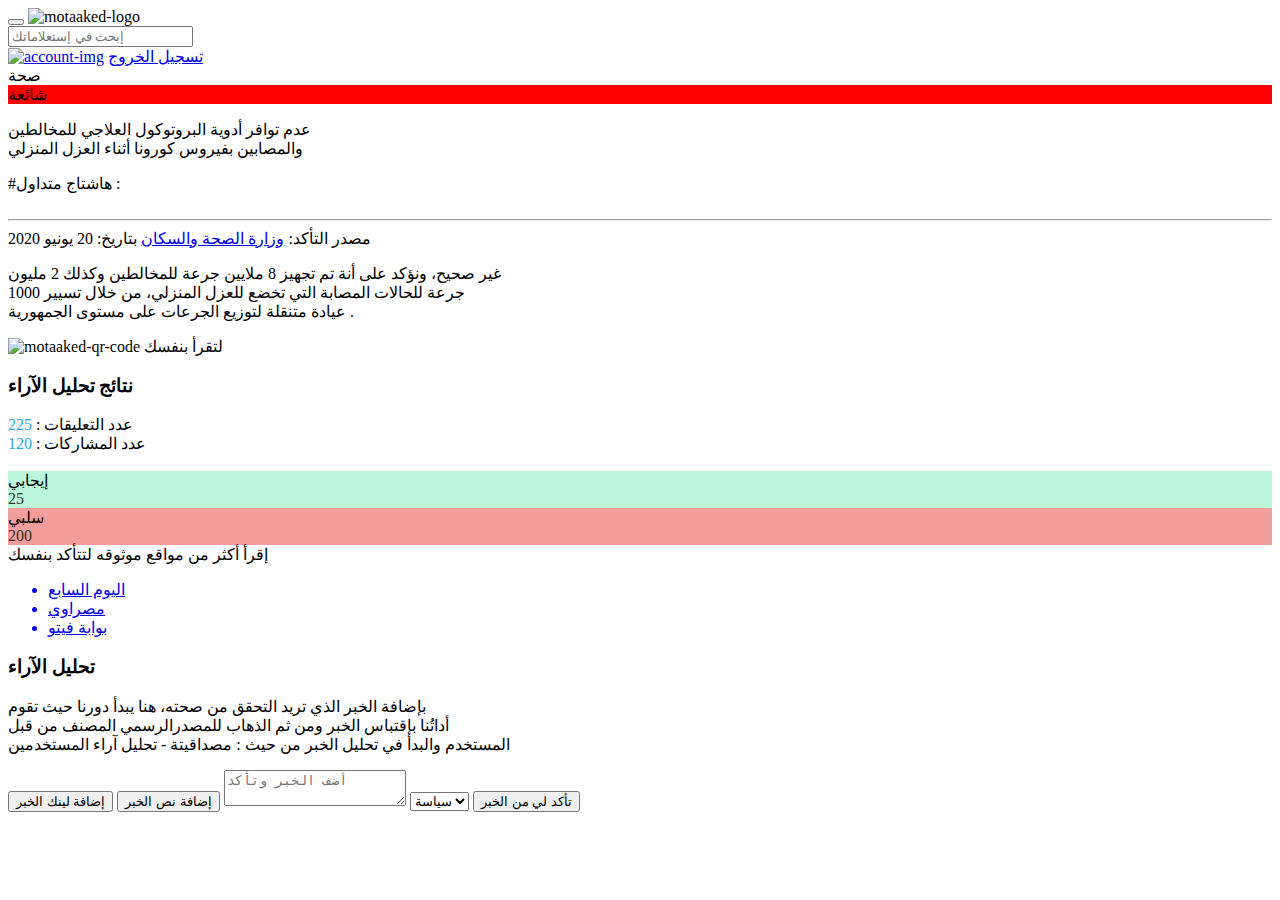
==== input.html @ c72139b3 "Add files via upload" ====
<!DOCTYPE html>

<head lang="en">
    <meta charset="UTF-8">
    <!--Internet Explorer Responsive-->
    <meta http-equiv="X-UA-Compatible" content="IE=edge">
    <!--First Mobile Responsive-->
    <meta name="viewport" content="width=device-width, initial-scale=1">
    <title>Motaaked-input</title>
    <link rel="stylesheet" href="css/bootstrap.css" type="text/css">
    <link rel="stylesheet" href="css/bootstrap.min.css" type="text/css">
    <link rel="stylesheet" href="css/bootstrap-own-rtl.css" type="text/css">
    <link rel="stylesheet" href="css/font-awesome.min.css">
    <link rel="stylesheet" href="css/fontawesome-all.min.css">
    <link rel="stylesheet" href="fonts/material-icon/css/material-design-iconic-font.min.css">
    <link rel="stylesheet" href="css/style.css" type="text/css">
    <link rel="stylesheet" href="css/mediaQ.css" type="text/css">

    <!--Internet Explorer Compitability-->
    <script src="js/html5shiv.min.js"></script>
    <script src="js/respond.min.js"></script>
</head>

<body>

  <!--START Section Home_Header-->
    <section class="home-header">
      <div class="home-header-content">
        <!-- <div class="container"> -->
          <div class="row">
            <div class="col-lg-2">
            <div class="navbar-right">
              <button class="navbar-toggler" type="button" data-toggle="collapse" data-target="#navbarsExample01" aria-controls="navbarsExample01" aria-expanded="false" aria-label="Toggle navigation">
                  <span class="navbar-toggler-icon"></span>
              </button>
              <img class="img-logo" src="images/logo1.png" alt="motaaked-logo">
            </div>
            </div>
            <div class="col-lg-8">
            <div class="navbar-center">
              <input class="form-control" type="search" name="search-text" placeholder="إبحث في إستعلاماتك">
              <!-- <span class="glyphicon glyphicon-search" style="color:#fff"></span> -->
            </div>
            </div>
            <div class="col-lg-2">
            <div class="navbar-left">
              <a href="#"><img class="img-circle img-responsive account-img" src="images/Team/hassan kaka.jpg" alt="account-img"></a>
              <a href="#"><span>تسجيل الخروج</span></a>
            </div>
            </div>
        <!-- </div> -->
      </div>
      </div>
    </section>
  <!--END Section Home_Header-->

  <!--START Section Input-->
  <section class="input">
    <div class="container">
      <div class="row">
        <!-- START Right-Hand-Side of Input Screen-->
        <div class="col-lg-6">
          <!-- <img class="img-responsive output-part" src="images/qr-scan.gif" alt="loading"> -->
          <!-- <video width="700px" height="100%" autoplay="" loop="" muted="" playsinline="" src="images/13-qrcode.mp4"></video> -->


          <!--START Section Output-->
            <section class="output-section">
              <div class="output-category"><span>صحة</span></div>
              <div class="output-claim-container">
                <div class="output-claim-all-content">
                  <div class="polarity text-center" style="background-color: #FF0000;"><span>شائعة</span></div>
                  <div class="claim-content">
                      <p class="lead claim">عدم توافر أدوية البروتوكول العلاجي للمخالطين<br> والمصابين بفيروس كورونا أثناء العزل المنزلي</p>
                  </div>
                </div>
              </div>
              <span class=" h4 hashtags">#هاشتاج متداول : </span>
              <br><br><hr>

              <div class="output-claim-container">
                <div class="container">
                  <div class="row">
                    <div class="col-lg-5">
                      <div class="output-claim-all-content">
                        <div class="output-claim-vip-references">
                          <span class="claim-source-text">مصدر التأكد: <a href="#"><span class="claim-origin-source">وزارة الصحة والسكان</span></a></span>
                          <span class="claim-date-text">بتاريخ: <span class="claim-origin-date">20 يونيو 2020</span></span>
                        </div>
                      </div>

                      <p class="lead output-fact">غير صحيح، ونؤكد على أنة تم تجهيز 8 ملايين جرعة للمخالطين وكذلك 2 مليون
                                                  <br>  جرعة للحالات المصابة التي تخضع للعزل المنزلي، من خلال تسيير 1000
                                                  <br> عيادة متنقلة لتوزيع الجرعات على مستوى الجمهورية .</p>
                    </div>
                  <div class="col-lg-1">
                    <div class="scan-qr-code">
                      <img class="img-responsive" src="images/motaaked-qr-code.png" alt="motaaked-qr-code">
                      <span class="text-center">لتقرأ بنفسك <span>
                    </div>
                  </div>
              </div>
            </div>
            </div>

            <div class="sentiment-results">
              <h3>نتائج تحليل الآراء</h3>
              <div class="sentiment-comments-statistics">
                <span class="">عدد التعليقات : </span>
                <span style="color: #29ABE2">225</span>
              </div>
              <div class="sentiment-shares-statistics">
                <span>عدد المشاركات : </span>
                <span style="color: #29ABE2">120</span>
              </div>
              <br>
              <div style="background-color: #BAF7DA;" class="sentiment-positive">
                <span class="positive-polarity">إيجابي</span>
                <br>
                <span style="color:#333">25</span>
              </div>
              <div style="background-color: #F49D9D;" class="sentiment-negative">
                <span class="negative-polarity">سلبي</span>
                <br>
                <span style="color:#333">200</span>
              </div>
            </div>
            <div class="read-more">إقرأ أكثر من مواقع موثوقه لتتأكد بنفسك</div>
            <div class="references-to-read">
              <ul>
                <a href="#"><li>اليوم السابع</li></a>
                <a href="#"><li>مصراوي</li></a>
                <a href="#"><li>بوابة فيتو</li></a>
              </ul>
            </div>
            <div class="outpt-footer"></div>
            </section>
          <!--END Section Output-->


        </div>
        <!-- END Right-Hand-Side of Input Screen-->



        <!-- START Left-Hand-Side of Input Screen-->
        <div class="col-lg-6">
          <div class="input-part">
              <h3 class="h2">تحليل الآراء</h3>
              <p class="lead">بإضافة الخبر الذي تريد التحقق من صحته، هنا يبدأ دورنا حيث تقوم <br> أداتُنا بإقتباس الخبر ومن ثم الذهاب للمصدرالرسمي المصنف من قبل <br> المستخدم والبدأ في تحليل الخبر من حيث : مصداقيتة - تحليل آراء المستخدمين</p>
              <form class="form-group">
                <button type="button" class="btn btn-primary btn-lg btn-block">إضافة لينك الخبر</button>
                <button type="button" class="btn btn-default btn-lg btn-block">إضافة نص الخبر</button>
                <textarea placeholder="أضف الخبر وتأكد" ></textarea>
                <select>
                  <option value="">سياسة</option>
                  <option value="">إقتصاد</option>
                  <option value="">صحة</option>
                  <option value="">تعليم</option>
                  <option value="">رياضة</option>
                  <option value="">فن</option>
                  <option value="">ثقافة</option>
                  <option value="">سياحة</option>
                </select>
                <button type="submit" class="btn btn-default ensure-btn">تأكد لي من الخبر</button>
              </form>
            </div>
        </div>
        <!-- END Left-Hand-Side of Input Screen-->


      </div>
    </div>
  </section>
  <!--END Section Input-->



  <script src="js/jquery-3.5.1.min.js"></script>
  <script src="js/jquery.nicescroll.min.js"></script>
  <script src="js/bootstrap.min.js"></script>
  <script src="js/main.js"></script>
  <script src="js/plugins.js"></script>
</body>
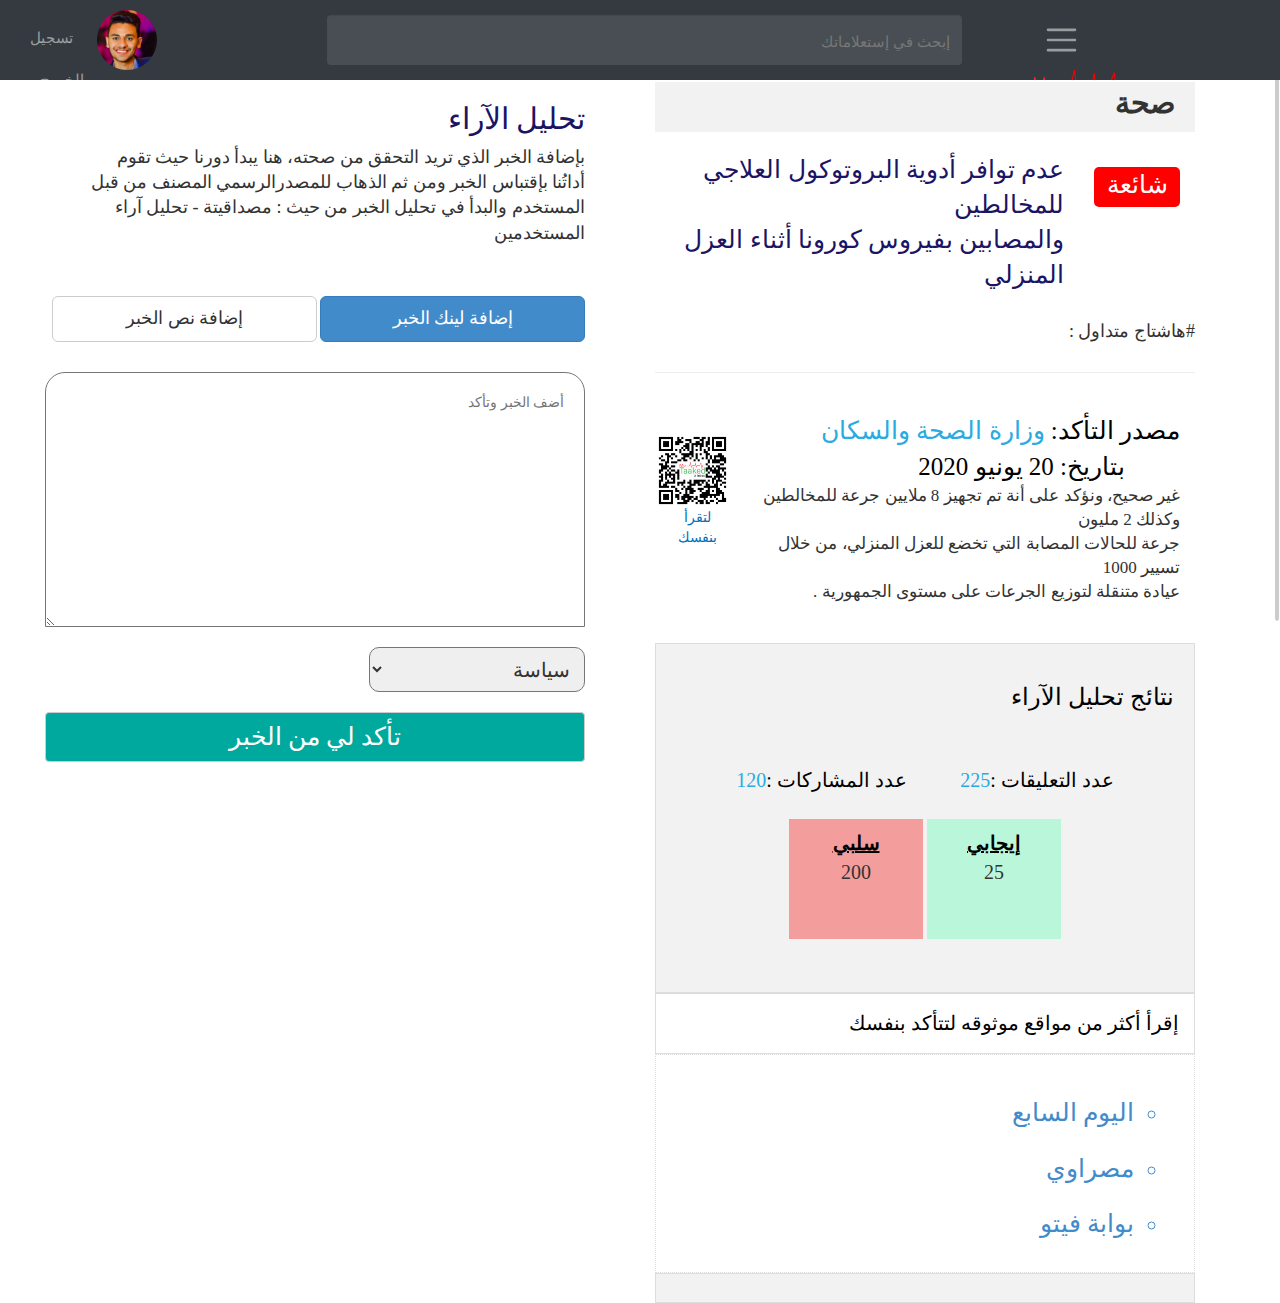
==== commit f51721c1: "Update input.html" ====
--- a/input.html
+++ b/input.html
@@ -12,7 +12,7 @@
     <link rel="stylesheet" href="css/bootstrap-own-rtl.css" type="text/css">
     <link rel="stylesheet" href="css/font-awesome.min.css">
     <link rel="stylesheet" href="css/fontawesome-all.min.css">
-    <link rel="stylesheet" href="fonts/material-icon/css/material-design-iconic-font.min.css">
+    <link rel="stylesheet" href="material-icon/css/material-design-iconic-font.min.css">
     <link rel="stylesheet" href="css/style.css" type="text/css">
     <link rel="stylesheet" href="css/mediaQ.css" type="text/css">
 
